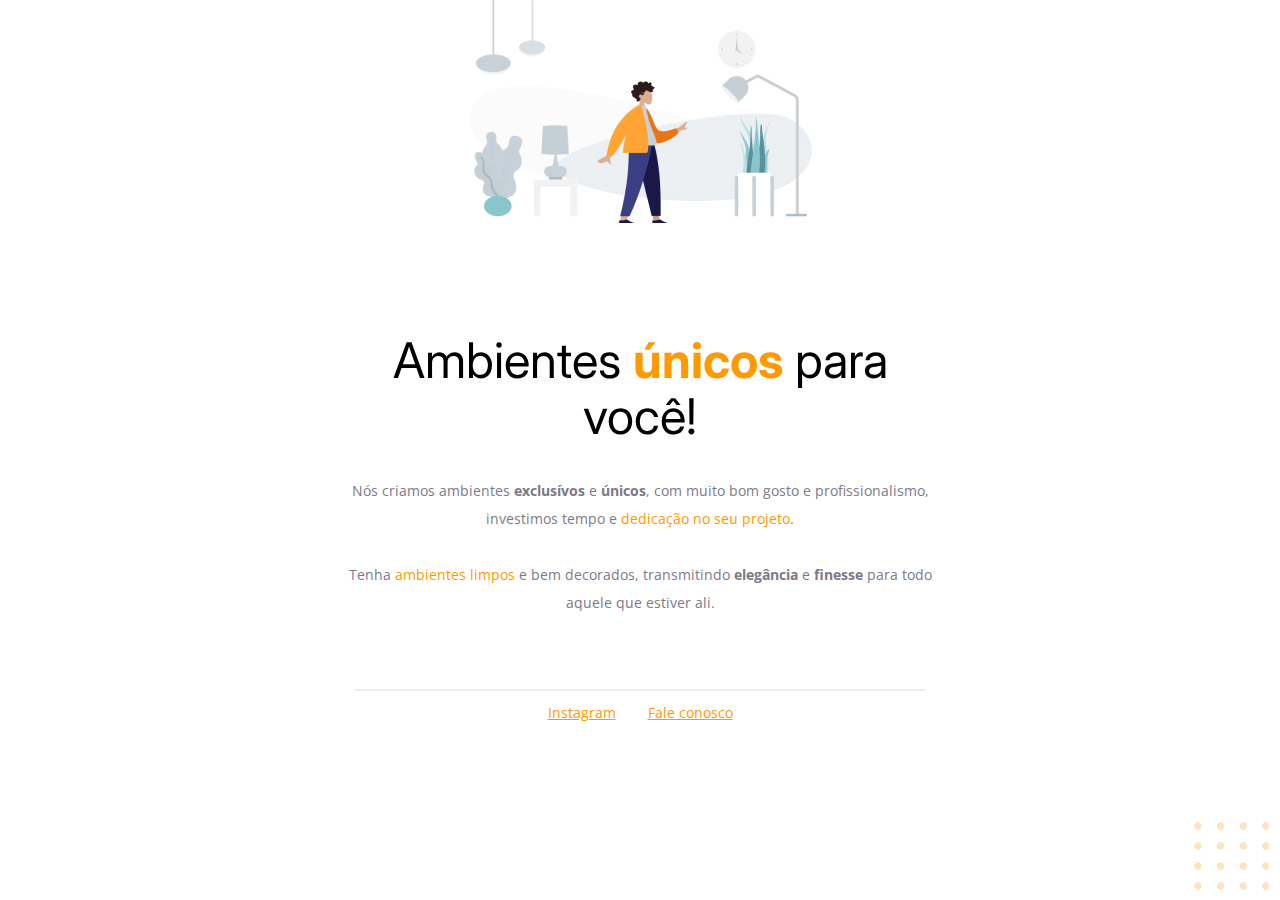
==== customized-furniture-landing-page/index.html @ f669dafc "add customized-furniture-landing-page" ====
<!DOCTYPE html>
<html lang="pt-br">
  <head>
    <link rel="preconnect" href="https://fonts.googleapis.com" />
    <link rel="preconnect" href="https://fonts.gstatic.com" crossorigin />

    <meta charset="UTF-8" />

    <meta name="viewport" content="width=device-width, initial-scale=1.0" />

    <title>Móveis Customizados</title>

    <link
      href="https://fonts.googleapis.com/css2?family=Inter:wght@400;700&family=Open+Sans:wght@400;700&display=swap"
      rel="stylesheet"
    />
    <link rel="stylesheet" href="style.css" />
  </head>
  <body>
    <div id="hero">
      <img
        src="images/img1.jpg"
        alt="desenho de uma pessoa em uma sala com móveis"
      />
      <h1>Ambientes <span>únicos</span> para você!</h1>
      <p>
        Nós criamos ambientes <strong>exclusívos</strong> e
        <strong>únicos</strong>, com muito bom gosto e profissionalismo,
        investimos tempo e <span>dedicação no seu projeto</span>.
        <br />
        <br />
        Tenha <span>ambientes limpos</span> e bem decorados, transmitindo
        <strong>elegância</strong> e <strong>finesse</strong> para todo aquele
        que estiver ali.
      </p>
    </div>
    <div id="footer">
      <div class="line"></div>
      <a href="https://instagram.com/moveispravoce" target="_blank"
        >Instagram</a
      >
      <a href="mailto:moveisparavoce@mpv.com.br">Fale conosco</a>
    </div>
    <img id="balls" src="images/balls.svg" alt="bolinhas decorativas" />
  </body>
</html>
---- customized-furniture-landing-page/style.css ----
body {
  font-family: 'Open Sans', sans-serif;
  text-align: center;
  margin: 0
}

#hero {
  width: 592px;
  margin: 0 auto 72px;
}

#hero img {
  margin-bottom: 72px;
}

h1 {
  font-family: 'Inter', sans-serif;
  font-size: 49px;
  line-height: 56px;
  font-weight : normal;
  margin-bottom: 32px;
}

h1 span {
  font-weight: bold;
}

span, a {
  color: #FF9900;
}

p, #footer {
  color: #7D7987;
  font-size: 14px;
  line-height: 28px;

}

#footer a + a {
  margin-left: 28px;
}

.line {
  margin: 0 auto 8px;
  width: 568px;
  border: 1px solid #ECEFF2;
}

#balls {
  position: fixed;
  bottom: 0px;
  right: 0px;
}
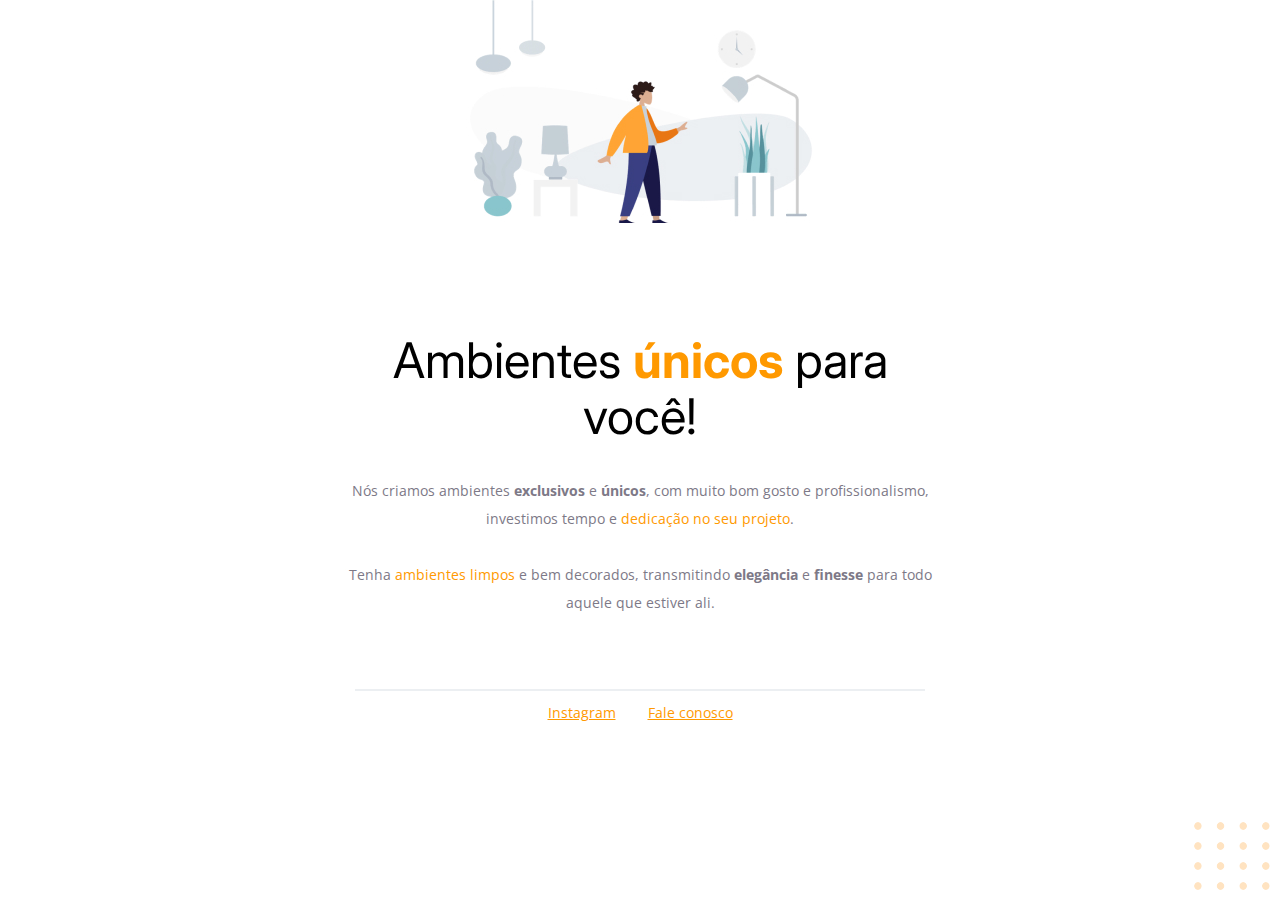
==== commit adfba2e9: "fix: typo" ====
--- a/customized-furniture-landing-page/index.html
+++ b/customized-furniture-landing-page/index.html
@@ -24,7 +24,7 @@
       />
       <h1>Ambientes <span>únicos</span> para você!</h1>
       <p>
-        Nós criamos ambientes <strong>exclusívos</strong> e
+        Nós criamos ambientes <strong>exclusivos</strong> e
         <strong>únicos</strong>, com muito bom gosto e profissionalismo,
         investimos tempo e <span>dedicação no seu projeto</span>.
         <br />
